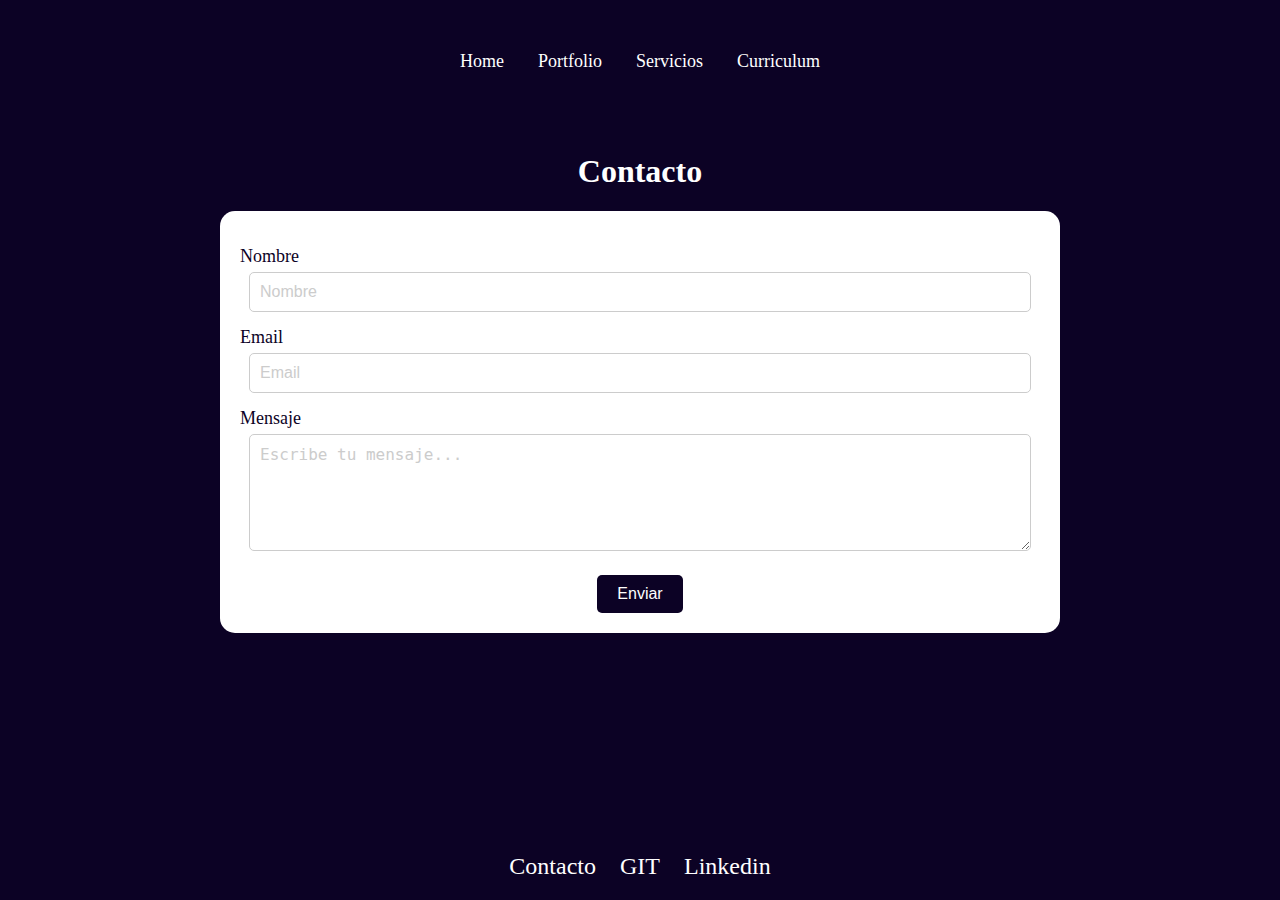
==== contac.html @ 9752ee2b "sumando el css y el html del proyecto personal completo" ====
<!DOCTYPE html>
<html lang="es">
<head>
    <meta charset="UTF-8">
    <meta name="viewport" content="width=device-width, initial-scale=1.0">
    <title>Contacto</title>
    <link rel="stylesheet" href="styles.css">
</head>
<body>
    <header>
        <nav>
            <ul>
                <li><a href="index.html">Home</a></li>
                <li><a href="portafolio.html">Portfolio</a></li>
                <li><a href="services.html">Servicios</a></li>
                <li><a href="pdf/CV Luca Andrea Lioni..pdf" target="_blank">Curriculum</a></li>
            </ul>
        </nav>
    </header>
    <main>
        <h1>Contacto</h1>
        <div class="contact-form">
            <form action="#" method="post">
                <label for="name">Nombre</label>
                <input type="text" id="name" name="name" placeholder="Nombre" required>
                
                <label for="email">Email</label>
                <input type="email" id="email" name="email" placeholder="Email" required>
                
                <label for="message">Mensaje</label>
                <textarea id="message" name="message" rows="5" placeholder="Escribe tu mensaje..." required></textarea>
                
                <button type="submit">Enviar</button>
            </form>
        </div>
    </main>
    <footer>
        <div class="social-icons">
            <a href="contac.html">Contacto</a>
            <a href="https://github.com/username" target="_blank">GIT</a>
            <a href="https://linkedin.com/in/username" target="_blank">Linkedin</a>
        </div>
    </footer>
</body>
</html>
---- styles.css ----
body {
    margin: 0;
    font-family: 'Jacques Francois';
    background-color: #0C0225;
    color: #FFFFFF;
    text-align: center;
}

header {
    background-color: #0C0225;
    padding: 35px 0;
}

nav ul {
    list-style-type: none;
    padding: 0;
}

nav ul li {
    display: inline;
    margin: 0 15px;
}

nav ul li a {
    color: #FFFFFF;
    text-decoration: none;
    font-size: 18px;
}

.profile-picture img {
    width: 25%;
    height: auto; /* Mantiene la proporción de la imagen */
    border-radius: 50%;
    margin-top: 20px;
}

main h1 {
    margin-top: 10px;
    font-size: 36px;
}

main p {
    font-size: 18px;
    margin-top: 10px;
}

footer {
    background-color: #0C0225;
    padding: 20px 0;
    position: fixed;
    bottom: 0;
    width: 100%;
}

.social-icons {
    margin-top: 10px;
}

.social-icons a {
    color: #FFFFFF;
    font-size: 24px;
    margin: 0 10px;
    text-decoration: none;
}

.social-icons a:hover {
    color: #CCCCCC;
}

main {
    padding: 20px;
}

/* portfolio */
.card {
    background-color: #C9CDD1;
    color: #0C0225;
    border-radius: 15px;
    padding: 20px;
    margin: 20px auto;
    width: 80%;
    max-width: 800px;
    text-align: left;
}

.card img {
    width: 100%; /* Usa el 100% del contenedor */
    border-radius: 10px;
}

.card h2 {
    font-size: 24px;
    margin-top: 15px;
}

.card p {
    font-size: 16px;
    margin-top: 10px;
}

/* servicios */
.services-container {
    padding: 20px;
    border-radius: 10px;
    margin-bottom: 50px;
}

.services {
    display:flex;
    flex-direction:column;
    align-items: center;
}   

.services .service-item {
    flex: 1; 
    min-width: 45%; 
    padding: 20px;
    border-radius: 8px;
}

.services .service-item h3 {
    font-size: 1.5em;
    margin-bottom: 10px;
}

.services .service-item p {
    font-size: 1.1em;
    line-height: 1.5;
    color: #f8f8f2;
}

/* contacto */
.contact-form {
    background-color: #FFFFFF;
    color: #0C0225;
    border-radius: 15px;
    padding: 20px;
    margin: 20px auto;
    width: 80%;
    max-width: 800px;
}

.contact-form label {
    display: block;
    margin-top: 15px;
    font-size: 18px;
    text-align: left;
}

.contact-form input, .contact-form textarea {
    width: 95%;
    padding: 10px;
    margin-top: 5px;
    border: 1px solid #CCCCCC;
    border-radius: 5px;
    font-size: 16px;
    color: #0C0225;
}

.contact-form input::placeholder, .contact-form textarea::placeholder {
    color: #CCCCCC;
}

.contact-form button {
    background-color: #0C0225;
    color: #FFFFFF;
    border: none;
    padding: 10px 20px;
    border-radius: 5px;
    font-size: 16px;
    margin-top: 20px;
    cursor: pointer;
}

.contact-form button:hover {
    background-color: #1a1a40;
}

/* Media Queries */
@media (max-width: 400px) {
    nav ul li {
        display: block;
        margin: 10px 0;
    }

    .profile-picture img {
        width: 50%; 
    }

    main h1 {
        font-size: 28px; 
    }

    main p {
        font-size: 16px; 
    }

    .card {
        width: 90%; 
    }

    .services .service-item {
        min-width: 100%;
    }
}

@media (min-width: 401px) and (max-width: 1280px) {
    .profile-picture img {
        width: 30%; 
    }

    main h1 {
        font-size: 32px; 
    }

    main p {
        font-size: 17px; 
    }

    .card {
        width: 90%; 
    }
    .services .service-item {
        min-width: 30%; 
    }
}
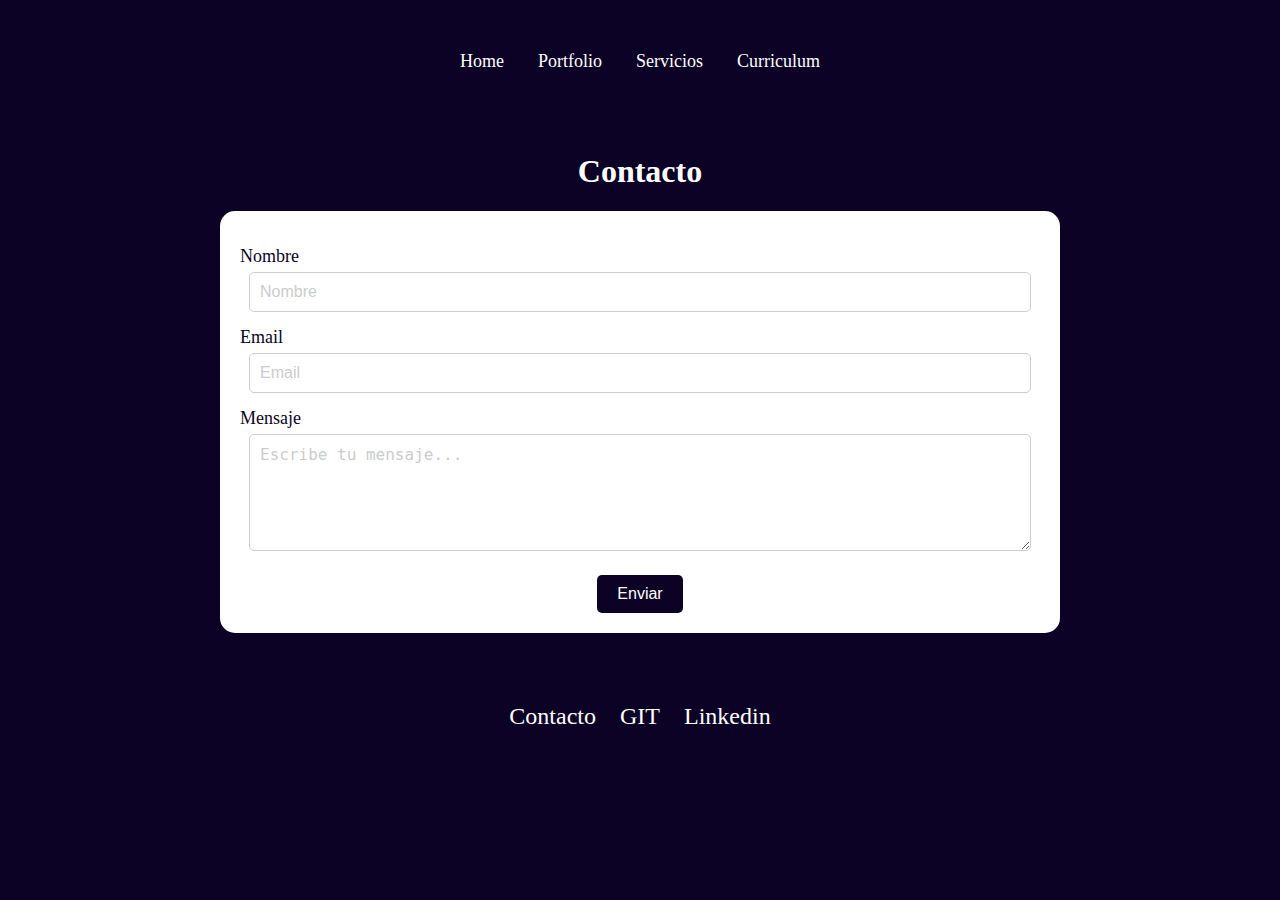
==== commit ea5962b3: "subiendo las mods de js" ====
--- a/contac.html
+++ b/contac.html
@@ -5,6 +5,7 @@
     <meta name="viewport" content="width=device-width, initial-scale=1.0">
     <title>Contacto</title>
     <link rel="stylesheet" href="styles.css">
+    <script>src="main.js"</script>
 </head>
 <body>
     <header>
@@ -30,7 +31,7 @@
                 <label for="message">Mensaje</label>
                 <textarea id="message" name="message" rows="5" placeholder="Escribe tu mensaje..." required></textarea>
                 
-                <button type="submit">Enviar</button>
+                <button type="button" id="enviar">Enviar</button>
             </form>
         </div>
     </main>
@@ -41,5 +42,6 @@
             <a href="https://linkedin.com/in/username" target="_blank">Linkedin</a>
         </div>
     </footer>
+     <script src="main.js"></script>
 </body>
-</html>
+</html> --- a/styles.css
+++ b/styles.css
@@ -47,7 +47,7 @@
 footer {
     background-color: #0C0225;
     padding: 20px 0;
-    position: fixed;
+    position: block;
     bottom: 0;
     width: 100%;
 }
@@ -81,6 +81,7 @@
     width: 80%;
     max-width: 800px;
     text-align: left;
+
 }
 
 .card img {
@@ -176,6 +177,30 @@
     background-color: #1a1a40;
 }
 
+
+/* Estilos para el botón de scroll to top */
+#scrollToTop {
+    display: none; /* Oculto por defecto */
+    position: fixed;
+    bottom: 20px;
+    right: 20px;
+    z-index: 1000;
+    padding: 10px 15px;
+    font-size: 16px;
+    background-color: #C9CDD1;
+    color: #000;
+    border: none;
+    border-radius: 5px;
+    cursor: pointer;
+}
+
+/* Cambia el color al pasar el cursor */
+#scrollToTop:hover {
+    background-color: #C9CDD1;
+}
+
+
+
 /* Media Queries */
 @media (max-width: 400px) {
     nav ul li {
@@ -197,11 +222,14 @@
 
     .card {
         width: 90%; 
+        margin: 10px auto;
+        margin-bottom: 20px;
     }
 
     .services .service-item {
         min-width: 100%;
     }
+    
 }
 
 @media (min-width: 401px) and (max-width: 1280px) {
@@ -219,6 +247,8 @@
 
     .card {
         width: 90%; 
+        margin: 10px auto;
+        margin-bottom: 20px;
     }
     .services .service-item {
         min-width: 30%; 
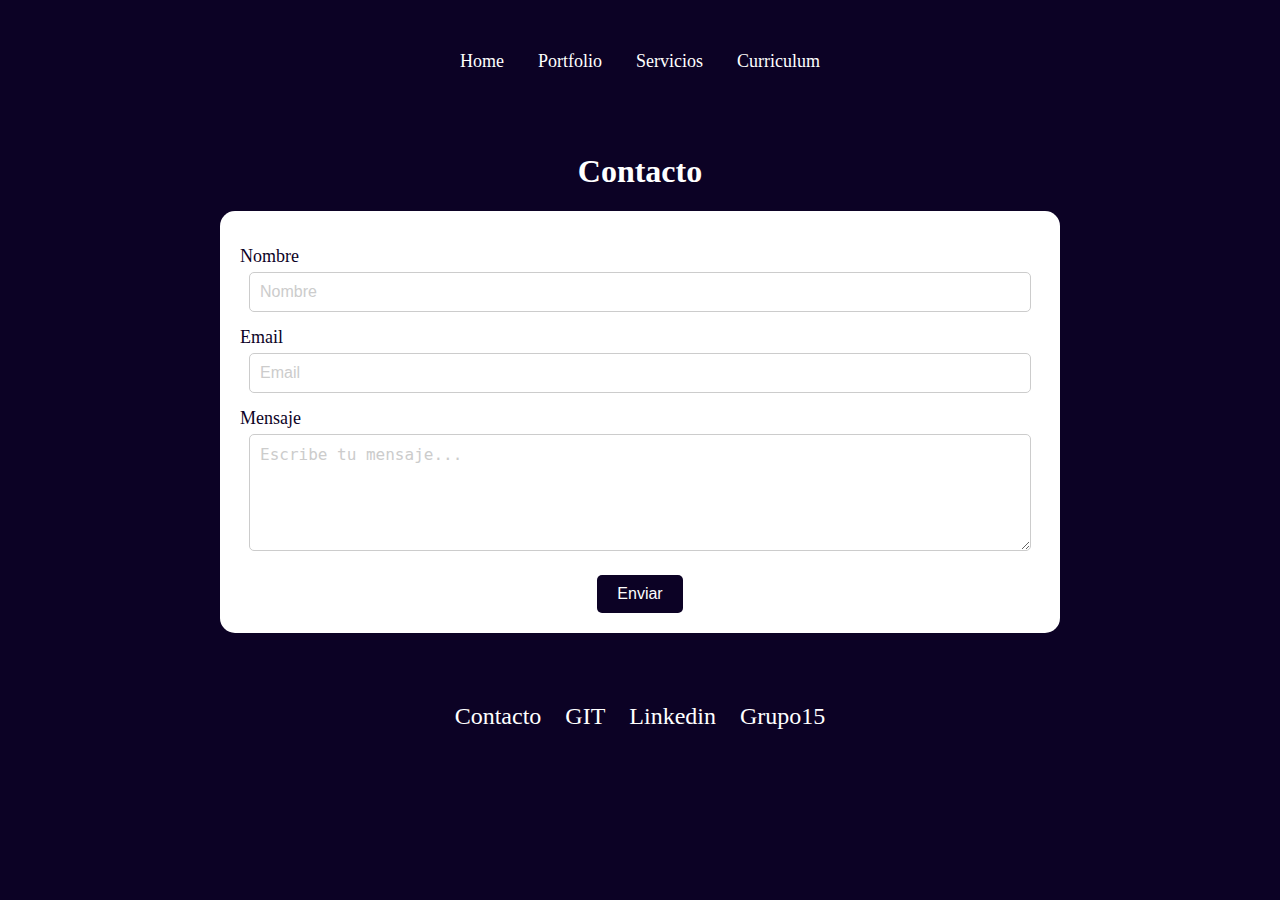
==== commit fbebe282: "subiendo los comentarios del codigo" ====
--- a/contac.html
+++ b/contac.html
@@ -38,8 +38,9 @@
     <footer>
         <div class="social-icons">
             <a href="contac.html">Contacto</a>
-            <a href="https://github.com/username" target="_blank">GIT</a>
+            <a href="https://github.com/lucaalioni01" target="_blank">GIT</a>
             <a href="https://linkedin.com/in/username" target="_blank">Linkedin</a>
+            <a href="https://lucaalioni01.github.io/sitioGrupo15/" target="_blank">Grupo15</a>  
         </div>
     </footer>
      <script src="main.js"></script>
